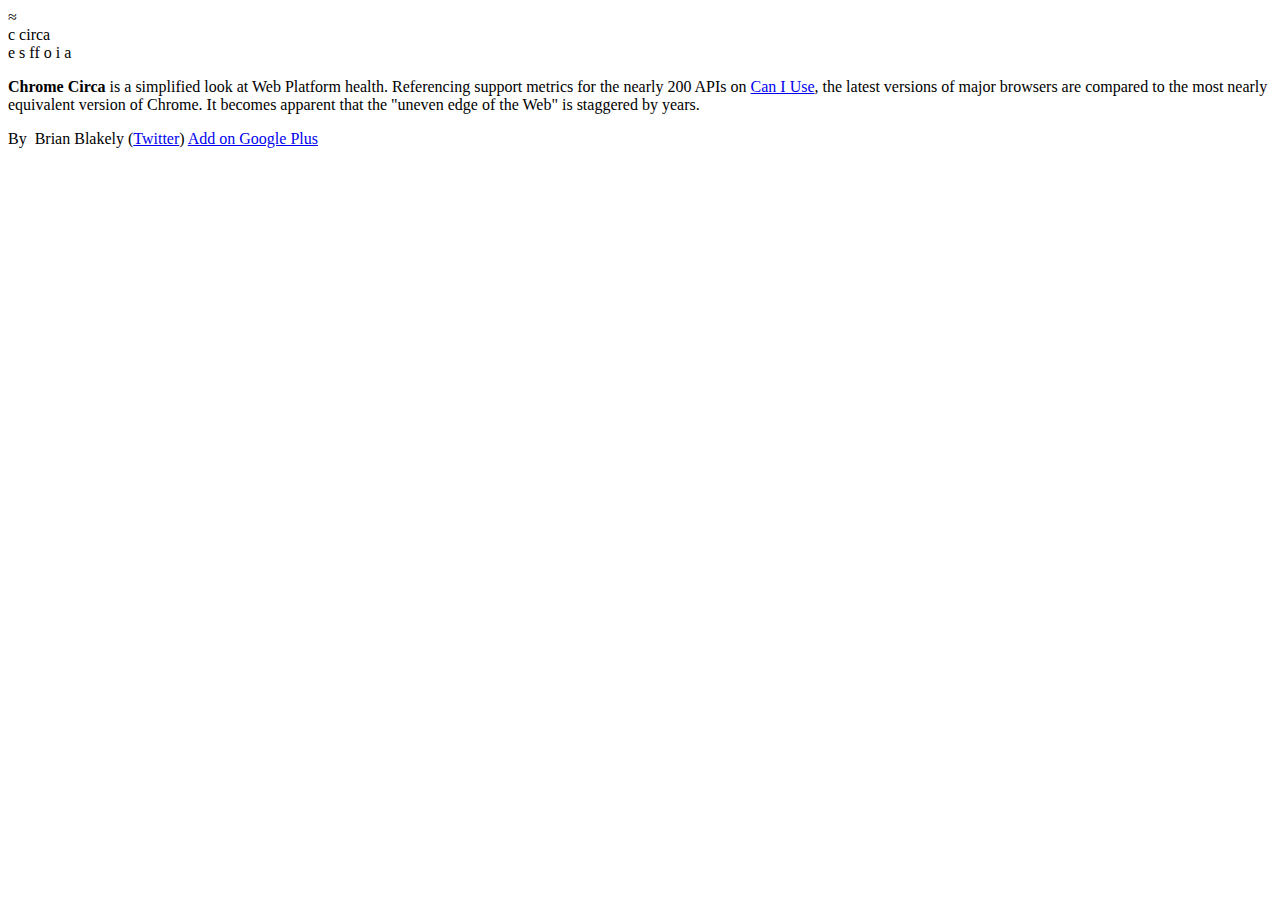
==== index.html @ d45afb65 "Add files via upload" ====
<!DOCTYPE html>
<html xmlns="http://www.w3.org/1999/xhtml" xml:lang="en" lang="en">
	<head>
		<meta charset="utf-8" />
		<meta http-equiv="X-UA-Compatible" content="IE=edge; chrome=1" />

		<title>
			Chrome Circa
		</title>

		<meta name="description" content="A simple, somewhat cheeky demonstration of the Web Platform's uneven edge." />
		<meta name="author" content="Brian Blakely" />
		<meta property="og:image" content="http://www.chromecirca.com/images/logo.png" />
		<link rel="shortcut icon" href="images/logo.png" type="image/x-icon" />
		<link rel="apple-touch-icon" href="images/logo.png" />

		<meta name="viewport" content="width=device-width, initial-scale=1" />

		<meta name="apple-mobile-web-app-capable" content="yes" />

		<link rel="stylesheet" href="css/style.css" />
	</head>
	<body>
		<output class="selectable">
			<div id="browser">
				<span id="browser-name"></span>
				<div>
					<span id="browser-version"></span>
				</div>
			</div>
			<span id="approx">
				≈
			</span>
			<div id="chrome" class="cr">
				c
				<span>
					circa
				</span>
			</div>
			<time id="chrome-circa" class="valign">
				<span>
					<span id="chrome-circa-month"></span>
					<span id="chrome-circa-year"></span>
				</span>
			</time>
		</output>

		<div id="select">
			<span class="ie" title="Internet Explorer">
				e
			</span>
			<span class="saf" title="Safari">
				s
			</span>
			<span class="ff" title="Firefox">
				ff
			</span>
			<span class="o" title="Opera">
				o
			</span>
			<span class="i" title="iOS">
				i
			</span>
			<span class="an" title="Android">
				a
			</span>
		</div>

		<section id="info" class="selectable">
			<p>
				<strong class="cr">
					Chrome Circa
				</strong>
				is a simplified look at Web Platform health. Referencing
				support metrics for the nearly 200 APIs on
				<a href="http://www.caniuse.com/" target="_blank">Can I Use</a>,
				the latest versions of major browsers are compared to the most
				nearly equivalent version of Chrome. It becomes apparent that
				the "uneven edge of the Web" is staggered by years.
			</p>
			<p id="author">
				By
				<img src="http://i.imgur.com/Ja1MUsm.jpg" alt="" />
				Brian Blakely
				(<a href="https://twitter.com/brianblakely" target="_blank">Twitter</a>)
				<a class="vhidden" href="https://plus.google.com/113217906800610883343?rel=author">
					Add on Google Plus
				</a>
			</p>
		</section>

		<script src="data/chromeMiles.js"></script>
		<script src="data/browserPct.js"></script>
		<script src="js/script.js"></script>

		<script>
		  (function(i,s,o,g,r,a,m){i['GoogleAnalyticsObject']=r;i[r]=i[r]||function(){
		  (i[r].q=i[r].q||[]).push(arguments)},i[r].l=1*new Date();a=s.createElement(o),
		  m=s.getElementsByTagName(o)[0];a.async=1;a.src=g;m.parentNode.insertBefore(a,m)
		  })(window,document,'script','//www.google-analytics.com/analytics.js','ga');

		  ga('create', 'UA-52488209-1', 'auto');
		  ga('send', 'pageview');
		</script>
	</body>
</html>
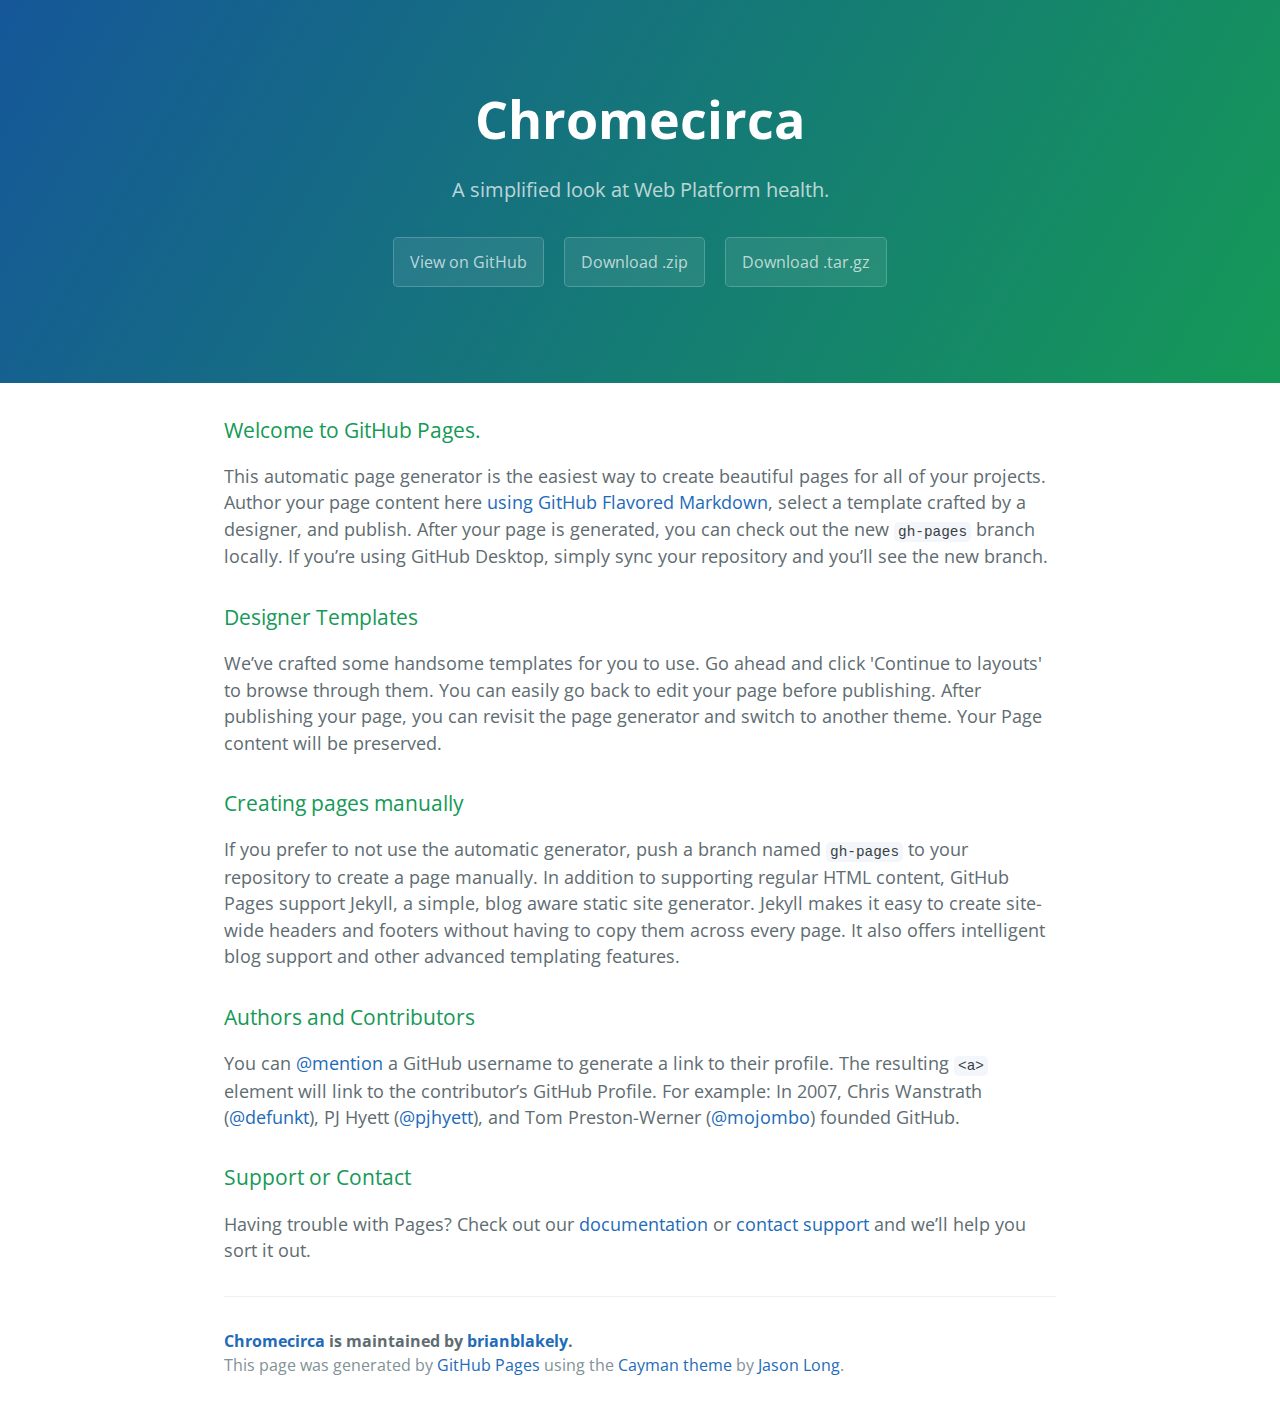
==== commit e29e7174: "Create gh-pages branch via GitHub" ====
--- a/index.html
+++ b/index.html
@@ -1,106 +1,57 @@
 <!DOCTYPE html>
-<html xmlns="http://www.w3.org/1999/xhtml" xml:lang="en" lang="en">
-	<head>
-		<meta charset="utf-8" />
-		<meta http-equiv="X-UA-Compatible" content="IE=edge; chrome=1" />
+<html lang="en-us">
+  <head>
+    <meta charset="UTF-8">
+    <title>Chromecirca by brianblakely</title>
+    <meta name="viewport" content="width=device-width, initial-scale=1">
+    <link rel="stylesheet" type="text/css" href="stylesheets/normalize.css" media="screen">
+    <link href='https://fonts.googleapis.com/css?family=Open+Sans:400,700' rel='stylesheet' type='text/css'>
+    <link rel="stylesheet" type="text/css" href="stylesheets/stylesheet.css" media="screen">
+    <link rel="stylesheet" type="text/css" href="stylesheets/github-light.css" media="screen">
+  </head>
+  <body>
+    <section class="page-header">
+      <h1 class="project-name">Chromecirca</h1>
+      <h2 class="project-tagline">A simplified look at Web Platform health.</h2>
+      <a href="https://github.com/brianblakely/chromecirca" class="btn">View on GitHub</a>
+      <a href="https://github.com/brianblakely/chromecirca/zipball/master" class="btn">Download .zip</a>
+      <a href="https://github.com/brianblakely/chromecirca/tarball/master" class="btn">Download .tar.gz</a>
+    </section>
 
-		<title>
-			Chrome Circa
-		</title>
+    <section class="main-content">
+      <h3>
+<a id="welcome-to-github-pages" class="anchor" href="#welcome-to-github-pages" aria-hidden="true"><span aria-hidden="true" class="octicon octicon-link"></span></a>Welcome to GitHub Pages.</h3>
 
-		<meta name="description" content="A simple, somewhat cheeky demonstration of the Web Platform's uneven edge." />
-		<meta name="author" content="Brian Blakely" />
-		<meta property="og:image" content="http://www.chromecirca.com/images/logo.png" />
-		<link rel="shortcut icon" href="images/logo.png" type="image/x-icon" />
-		<link rel="apple-touch-icon" href="images/logo.png" />
+<p>This automatic page generator is the easiest way to create beautiful pages for all of your projects. Author your page content here <a href="https://guides.github.com/features/mastering-markdown/">using GitHub Flavored Markdown</a>, select a template crafted by a designer, and publish. After your page is generated, you can check out the new <code>gh-pages</code> branch locally. If you’re using GitHub Desktop, simply sync your repository and you’ll see the new branch.</p>
 
-		<meta name="viewport" content="width=device-width, initial-scale=1" />
+<h3>
+<a id="designer-templates" class="anchor" href="#designer-templates" aria-hidden="true"><span aria-hidden="true" class="octicon octicon-link"></span></a>Designer Templates</h3>
 
-		<meta name="apple-mobile-web-app-capable" content="yes" />
+<p>We’ve crafted some handsome templates for you to use. Go ahead and click 'Continue to layouts' to browse through them. You can easily go back to edit your page before publishing. After publishing your page, you can revisit the page generator and switch to another theme. Your Page content will be preserved.</p>
 
-		<link rel="stylesheet" href="css/style.css" />
-	</head>
-	<body>
-		<output class="selectable">
-			<div id="browser">
-				<span id="browser-name"></span>
-				<div>
-					<span id="browser-version"></span>
-				</div>
-			</div>
-			<span id="approx">
-				≈
-			</span>
-			<div id="chrome" class="cr">
-				c
-				<span>
-					circa
-				</span>
-			</div>
-			<time id="chrome-circa" class="valign">
-				<span>
-					<span id="chrome-circa-month"></span>
-					<span id="chrome-circa-year"></span>
-				</span>
-			</time>
-		</output>
+<h3>
+<a id="creating-pages-manually" class="anchor" href="#creating-pages-manually" aria-hidden="true"><span aria-hidden="true" class="octicon octicon-link"></span></a>Creating pages manually</h3>
 
-		<div id="select">
-			<span class="ie" title="Internet Explorer">
-				e
-			</span>
-			<span class="saf" title="Safari">
-				s
-			</span>
-			<span class="ff" title="Firefox">
-				ff
-			</span>
-			<span class="o" title="Opera">
-				o
-			</span>
-			<span class="i" title="iOS">
-				i
-			</span>
-			<span class="an" title="Android">
-				a
-			</span>
-		</div>
+<p>If you prefer to not use the automatic generator, push a branch named <code>gh-pages</code> to your repository to create a page manually. In addition to supporting regular HTML content, GitHub Pages support Jekyll, a simple, blog aware static site generator. Jekyll makes it easy to create site-wide headers and footers without having to copy them across every page. It also offers intelligent blog support and other advanced templating features.</p>
 
-		<section id="info" class="selectable">
-			<p>
-				<strong class="cr">
-					Chrome Circa
-				</strong>
-				is a simplified look at Web Platform health. Referencing
-				support metrics for the nearly 200 APIs on
-				<a href="http://www.caniuse.com/" target="_blank">Can I Use</a>,
-				the latest versions of major browsers are compared to the most
-				nearly equivalent version of Chrome. It becomes apparent that
-				the "uneven edge of the Web" is staggered by years.
-			</p>
-			<p id="author">
-				By
-				<img src="http://i.imgur.com/Ja1MUsm.jpg" alt="" />
-				Brian Blakely
-				(<a href="https://twitter.com/brianblakely" target="_blank">Twitter</a>)
-				<a class="vhidden" href="https://plus.google.com/113217906800610883343?rel=author">
-					Add on Google Plus
-				</a>
-			</p>
-		</section>
+<h3>
+<a id="authors-and-contributors" class="anchor" href="#authors-and-contributors" aria-hidden="true"><span aria-hidden="true" class="octicon octicon-link"></span></a>Authors and Contributors</h3>
 
-		<script src="data/chromeMiles.js"></script>
-		<script src="data/browserPct.js"></script>
-		<script src="js/script.js"></script>
+<p>You can <a href="https://help.github.com/articles/basic-writing-and-formatting-syntax/#mentioning-users-and-teams" class="user-mention">@mention</a> a GitHub username to generate a link to their profile. The resulting <code>&lt;a&gt;</code> element will link to the contributor’s GitHub Profile. For example: In 2007, Chris Wanstrath (<a href="https://github.com/defunkt" class="user-mention">@defunkt</a>), PJ Hyett (<a href="https://github.com/pjhyett" class="user-mention">@pjhyett</a>), and Tom Preston-Werner (<a href="https://github.com/mojombo" class="user-mention">@mojombo</a>) founded GitHub.</p>
 
-		<script>
-		  (function(i,s,o,g,r,a,m){i['GoogleAnalyticsObject']=r;i[r]=i[r]||function(){
-		  (i[r].q=i[r].q||[]).push(arguments)},i[r].l=1*new Date();a=s.createElement(o),
-		  m=s.getElementsByTagName(o)[0];a.async=1;a.src=g;m.parentNode.insertBefore(a,m)
-		  })(window,document,'script','//www.google-analytics.com/analytics.js','ga');
+<h3>
+<a id="support-or-contact" class="anchor" href="#support-or-contact" aria-hidden="true"><span aria-hidden="true" class="octicon octicon-link"></span></a>Support or Contact</h3>
 
-		  ga('create', 'UA-52488209-1', 'auto');
-		  ga('send', 'pageview');
-		</script>
-	</body>
-</html>+<p>Having trouble with Pages? Check out our <a href="https://help.github.com/pages">documentation</a> or <a href="https://github.com/contact">contact support</a> and we’ll help you sort it out.</p>
+
+      <footer class="site-footer">
+        <span class="site-footer-owner"><a href="https://github.com/brianblakely/chromecirca">Chromecirca</a> is maintained by <a href="https://github.com/brianblakely">brianblakely</a>.</span>
+
+        <span class="site-footer-credits">This page was generated by <a href="https://pages.github.com">GitHub Pages</a> using the <a href="https://github.com/jasonlong/cayman-theme">Cayman theme</a> by <a href="https://twitter.com/jasonlong">Jason Long</a>.</span>
+      </footer>
+
+    </section>
+
+  
+  </body>
+</html>
--- a/stylesheets/stylesheet.css
+++ b/stylesheets/stylesheet.css
@@ -0,0 +1,245 @@
+* {
+  box-sizing: border-box; }
+
+body {
+  padding: 0;
+  margin: 0;
+  font-family: "Open Sans", "Helvetica Neue", Helvetica, Arial, sans-serif;
+  font-size: 16px;
+  line-height: 1.5;
+  color: #606c71; }
+
+a {
+  color: #1e6bb8;
+  text-decoration: none; }
+  a:hover {
+    text-decoration: underline; }
+
+.btn {
+  display: inline-block;
+  margin-bottom: 1rem;
+  color: rgba(255, 255, 255, 0.7);
+  background-color: rgba(255, 255, 255, 0.08);
+  border-color: rgba(255, 255, 255, 0.2);
+  border-style: solid;
+  border-width: 1px;
+  border-radius: 0.3rem;
+  transition: color 0.2s, background-color 0.2s, border-color 0.2s; }
+  .btn + .btn {
+    margin-left: 1rem; }
+
+.btn:hover {
+  color: rgba(255, 255, 255, 0.8);
+  text-decoration: none;
+  background-color: rgba(255, 255, 255, 0.2);
+  border-color: rgba(255, 255, 255, 0.3); }
+
+@media screen and (min-width: 64em) {
+  .btn {
+    padding: 0.75rem 1rem; } }
+
+@media screen and (min-width: 42em) and (max-width: 64em) {
+  .btn {
+    padding: 0.6rem 0.9rem;
+    font-size: 0.9rem; } }
+
+@media screen and (max-width: 42em) {
+  .btn {
+    display: block;
+    width: 100%;
+    padding: 0.75rem;
+    font-size: 0.9rem; }
+    .btn + .btn {
+      margin-top: 1rem;
+      margin-left: 0; } }
+
+.page-header {
+  color: #fff;
+  text-align: center;
+  background-color: #159957;
+  background-image: linear-gradient(120deg, #155799, #159957); }
+
+@media screen and (min-width: 64em) {
+  .page-header {
+    padding: 5rem 6rem; } }
+
+@media screen and (min-width: 42em) and (max-width: 64em) {
+  .page-header {
+    padding: 3rem 4rem; } }
+
+@media screen and (max-width: 42em) {
+  .page-header {
+    padding: 2rem 1rem; } }
+
+.project-name {
+  margin-top: 0;
+  margin-bottom: 0.1rem; }
+
+@media screen and (min-width: 64em) {
+  .project-name {
+    font-size: 3.25rem; } }
+
+@media screen and (min-width: 42em) and (max-width: 64em) {
+  .project-name {
+    font-size: 2.25rem; } }
+
+@media screen and (max-width: 42em) {
+  .project-name {
+    font-size: 1.75rem; } }
+
+.project-tagline {
+  margin-bottom: 2rem;
+  font-weight: normal;
+  opacity: 0.7; }
+
+@media screen and (min-width: 64em) {
+  .project-tagline {
+    font-size: 1.25rem; } }
+
+@media screen and (min-width: 42em) and (max-width: 64em) {
+  .project-tagline {
+    font-size: 1.15rem; } }
+
+@media screen and (max-width: 42em) {
+  .project-tagline {
+    font-size: 1rem; } }
+
+.main-content :first-child {
+  margin-top: 0; }
+.main-content img {
+  max-width: 100%; }
+.main-content h1, .main-content h2, .main-content h3, .main-content h4, .main-content h5, .main-content h6 {
+  margin-top: 2rem;
+  margin-bottom: 1rem;
+  font-weight: normal;
+  color: #159957; }
+.main-content p {
+  margin-bottom: 1em; }
+.main-content code {
+  padding: 2px 4px;
+  font-family: Consolas, "Liberation Mono", Menlo, Courier, monospace;
+  font-size: 0.9rem;
+  color: #383e41;
+  background-color: #f3f6fa;
+  border-radius: 0.3rem; }
+.main-content pre {
+  padding: 0.8rem;
+  margin-top: 0;
+  margin-bottom: 1rem;
+  font: 1rem Consolas, "Liberation Mono", Menlo, Courier, monospace;
+  color: #567482;
+  word-wrap: normal;
+  background-color: #f3f6fa;
+  border: solid 1px #dce6f0;
+  border-radius: 0.3rem; }
+  .main-content pre > code {
+    padding: 0;
+    margin: 0;
+    font-size: 0.9rem;
+    color: #567482;
+    word-break: normal;
+    white-space: pre;
+    background: transparent;
+    border: 0; }
+.main-content .highlight {
+  margin-bottom: 1rem; }
+  .main-content .highlight pre {
+    margin-bottom: 0;
+    word-break: normal; }
+.main-content .highlight pre, .main-content pre {
+  padding: 0.8rem;
+  overflow: auto;
+  font-size: 0.9rem;
+  line-height: 1.45;
+  border-radius: 0.3rem; }
+.main-content pre code, .main-content pre tt {
+  display: inline;
+  max-width: initial;
+  padding: 0;
+  margin: 0;
+  overflow: initial;
+  line-height: inherit;
+  word-wrap: normal;
+  background-color: transparent;
+  border: 0; }
+  .main-content pre code:before, .main-content pre code:after, .main-content pre tt:before, .main-content pre tt:after {
+    content: normal; }
+.main-content ul, .main-content ol {
+  margin-top: 0; }
+.main-content blockquote {
+  padding: 0 1rem;
+  margin-left: 0;
+  color: #819198;
+  border-left: 0.3rem solid #dce6f0; }
+  .main-content blockquote > :first-child {
+    margin-top: 0; }
+  .main-content blockquote > :last-child {
+    margin-bottom: 0; }
+.main-content table {
+  display: block;
+  width: 100%;
+  overflow: auto;
+  word-break: normal;
+  word-break: keep-all; }
+  .main-content table th {
+    font-weight: bold; }
+  .main-content table th, .main-content table td {
+    padding: 0.5rem 1rem;
+    border: 1px solid #e9ebec; }
+.main-content dl {
+  padding: 0; }
+  .main-content dl dt {
+    padding: 0;
+    margin-top: 1rem;
+    font-size: 1rem;
+    font-weight: bold; }
+  .main-content dl dd {
+    padding: 0;
+    margin-bottom: 1rem; }
+.main-content hr {
+  height: 2px;
+  padding: 0;
+  margin: 1rem 0;
+  background-color: #eff0f1;
+  border: 0; }
+
+@media screen and (min-width: 64em) {
+  .main-content {
+    max-width: 64rem;
+    padding: 2rem 6rem;
+    margin: 0 auto;
+    font-size: 1.1rem; } }
+
+@media screen and (min-width: 42em) and (max-width: 64em) {
+  .main-content {
+    padding: 2rem 4rem;
+    font-size: 1.1rem; } }
+
+@media screen and (max-width: 42em) {
+  .main-content {
+    padding: 2rem 1rem;
+    font-size: 1rem; } }
+
+.site-footer {
+  padding-top: 2rem;
+  margin-top: 2rem;
+  border-top: solid 1px #eff0f1; }
+
+.site-footer-owner {
+  display: block;
+  font-weight: bold; }
+
+.site-footer-credits {
+  color: #819198; }
+
+@media screen and (min-width: 64em) {
+  .site-footer {
+    font-size: 1rem; } }
+
+@media screen and (min-width: 42em) and (max-width: 64em) {
+  .site-footer {
+    font-size: 1rem; } }
+
+@media screen and (max-width: 42em) {
+  .site-footer {
+    font-size: 0.9rem; } }
--- a/stylesheets/github-light.css
+++ b/stylesheets/github-light.css
@@ -0,0 +1,124 @@
+/*
+The MIT License (MIT)
+
+Copyright (c) 2015 GitHub, Inc.
+
+Permission is hereby granted, free of charge, to any person obtaining a copy
+of this software and associated documentation files (the "Software"), to deal
+in the Software without restriction, including without limitation the rights
+to use, copy, modify, merge, publish, distribute, sublicense, and/or sell
+copies of the Software, and to permit persons to whom the Software is
+furnished to do so, subject to the following conditions:
+
+The above copyright notice and this permission notice shall be included in all
+copies or substantial portions of the Software.
+
+THE SOFTWARE IS PROVIDED "AS IS", WITHOUT WARRANTY OF ANY KIND, EXPRESS OR
+IMPLIED, INCLUDING BUT NOT LIMITED TO THE WARRANTIES OF MERCHANTABILITY,
+FITNESS FOR A PARTICULAR PURPOSE AND NONINFRINGEMENT. IN NO EVENT SHALL THE
+AUTHORS OR COPYRIGHT HOLDERS BE LIABLE FOR ANY CLAIM, DAMAGES OR OTHER
+LIABILITY, WHETHER IN AN ACTION OF CONTRACT, TORT OR OTHERWISE, ARISING FROM,
+OUT OF OR IN CONNECTION WITH THE SOFTWARE OR THE USE OR OTHER DEALINGS IN THE
+SOFTWARE.
+
+*/
+
+.pl-c /* comment */ {
+  color: #969896;
+}
+
+.pl-c1      /* constant, markup.raw, meta.diff.header, meta.module-reference, meta.property-name, support, support.constant, support.variable, variable.other.constant */,
+.pl-s .pl-v /* string variable */ {
+  color: #0086b3;
+}
+
+.pl-e  /* entity */,
+.pl-en /* entity.name */ {
+  color: #795da3;
+}
+
+.pl-s .pl-s1 /* string source */,
+.pl-smi      /* storage.modifier.import, storage.modifier.package, storage.type.java, variable.other, variable.parameter.function */ {
+  color: #333;
+}
+
+.pl-ent /* entity.name.tag */ {
+  color: #63a35c;
+}
+
+.pl-k /* keyword, storage, storage.type */ {
+  color: #a71d5d;
+}
+
+.pl-pds              /* punctuation.definition.string, string.regexp.character-class */,
+.pl-s                /* string */,
+.pl-s .pl-pse .pl-s1 /* string punctuation.section.embedded source */,
+.pl-sr               /* string.regexp */,
+.pl-sr .pl-cce       /* string.regexp constant.character.escape */,
+.pl-sr .pl-sra       /* string.regexp string.regexp.arbitrary-repitition */,
+.pl-sr .pl-sre       /* string.regexp source.ruby.embedded */ {
+  color: #183691;
+}
+
+.pl-v /* variable */ {
+  color: #ed6a43;
+}
+
+.pl-id /* invalid.deprecated */ {
+  color: #b52a1d;
+}
+
+.pl-ii /* invalid.illegal */ {
+  background-color: #b52a1d;
+  color: #f8f8f8;
+}
+
+.pl-sr .pl-cce /* string.regexp constant.character.escape */ {
+  color: #63a35c;
+  font-weight: bold;
+}
+
+.pl-ml /* markup.list */ {
+  color: #693a17;
+}
+
+.pl-mh        /* markup.heading */,
+.pl-mh .pl-en /* markup.heading entity.name */,
+.pl-ms        /* meta.separator */ {
+  color: #1d3e81;
+  font-weight: bold;
+}
+
+.pl-mq /* markup.quote */ {
+  color: #008080;
+}
+
+.pl-mi /* markup.italic */ {
+  color: #333;
+  font-style: italic;
+}
+
+.pl-mb /* markup.bold */ {
+  color: #333;
+  font-weight: bold;
+}
+
+.pl-md /* markup.deleted, meta.diff.header.from-file */ {
+  background-color: #ffecec;
+  color: #bd2c00;
+}
+
+.pl-mi1 /* markup.inserted, meta.diff.header.to-file */ {
+  background-color: #eaffea;
+  color: #55a532;
+}
+
+.pl-mdr /* meta.diff.range */ {
+  color: #795da3;
+  font-weight: bold;
+}
+
+.pl-mo /* meta.output */ {
+  color: #1d3e81;
+}
+
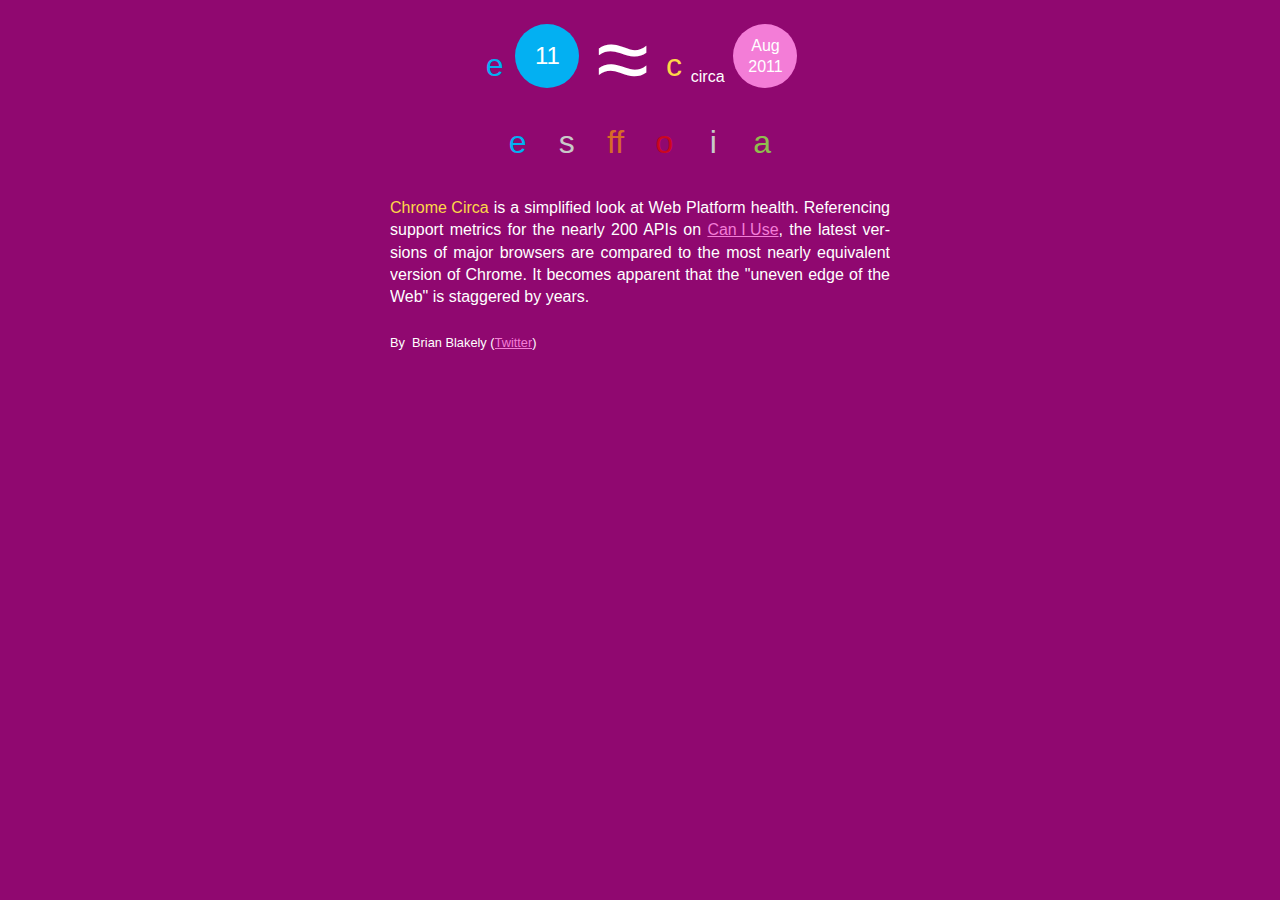
==== commit e5ea8858: "Buh" ====
--- a/index.html
+++ b/index.html
@@ -1,57 +1,106 @@
 <!DOCTYPE html>
-<html lang="en-us">
-  <head>
-    <meta charset="UTF-8">
-    <title>Chromecirca by brianblakely</title>
-    <meta name="viewport" content="width=device-width, initial-scale=1">
-    <link rel="stylesheet" type="text/css" href="stylesheets/normalize.css" media="screen">
-    <link href='https://fonts.googleapis.com/css?family=Open+Sans:400,700' rel='stylesheet' type='text/css'>
-    <link rel="stylesheet" type="text/css" href="stylesheets/stylesheet.css" media="screen">
-    <link rel="stylesheet" type="text/css" href="stylesheets/github-light.css" media="screen">
-  </head>
-  <body>
-    <section class="page-header">
-      <h1 class="project-name">Chromecirca</h1>
-      <h2 class="project-tagline">A simplified look at Web Platform health.</h2>
-      <a href="https://github.com/brianblakely/chromecirca" class="btn">View on GitHub</a>
-      <a href="https://github.com/brianblakely/chromecirca/zipball/master" class="btn">Download .zip</a>
-      <a href="https://github.com/brianblakely/chromecirca/tarball/master" class="btn">Download .tar.gz</a>
-    </section>
+<html xmlns="http://www.w3.org/1999/xhtml" xml:lang="en" lang="en">
+	<head>
+		<meta charset="utf-8" />
+		<meta http-equiv="X-UA-Compatible" content="IE=edge; chrome=1" />
 
-    <section class="main-content">
-      <h3>
-<a id="welcome-to-github-pages" class="anchor" href="#welcome-to-github-pages" aria-hidden="true"><span aria-hidden="true" class="octicon octicon-link"></span></a>Welcome to GitHub Pages.</h3>
+		<title>
+			Chrome Circa
+		</title>
 
-<p>This automatic page generator is the easiest way to create beautiful pages for all of your projects. Author your page content here <a href="https://guides.github.com/features/mastering-markdown/">using GitHub Flavored Markdown</a>, select a template crafted by a designer, and publish. After your page is generated, you can check out the new <code>gh-pages</code> branch locally. If you’re using GitHub Desktop, simply sync your repository and you’ll see the new branch.</p>
+		<meta name="description" content="A simple, somewhat cheeky demonstration of the Web Platform's uneven edge." />
+		<meta name="author" content="Brian Blakely" />
+		<meta property="og:image" content="http://www.chromecirca.com/images/logo.png" />
+		<link rel="shortcut icon" href="images/logo.png" type="image/x-icon" />
+		<link rel="apple-touch-icon" href="images/logo.png" />
 
-<h3>
-<a id="designer-templates" class="anchor" href="#designer-templates" aria-hidden="true"><span aria-hidden="true" class="octicon octicon-link"></span></a>Designer Templates</h3>
+		<meta name="viewport" content="width=device-width, initial-scale=1" />
 
-<p>We’ve crafted some handsome templates for you to use. Go ahead and click 'Continue to layouts' to browse through them. You can easily go back to edit your page before publishing. After publishing your page, you can revisit the page generator and switch to another theme. Your Page content will be preserved.</p>
+		<meta name="apple-mobile-web-app-capable" content="yes" />
 
-<h3>
-<a id="creating-pages-manually" class="anchor" href="#creating-pages-manually" aria-hidden="true"><span aria-hidden="true" class="octicon octicon-link"></span></a>Creating pages manually</h3>
+		<link rel="stylesheet" href="css/style.css" />
+	</head>
+	<body>
+		<output class="selectable">
+			<div id="browser">
+				<span id="browser-name"></span>
+				<div>
+					<span id="browser-version"></span>
+				</div>
+			</div>
+			<span id="approx">
+				≈
+			</span>
+			<div id="chrome" class="cr">
+				c
+				<span>
+					circa
+				</span>
+			</div>
+			<time id="chrome-circa" class="valign">
+				<span>
+					<span id="chrome-circa-month"></span>
+					<span id="chrome-circa-year"></span>
+				</span>
+			</time>
+		</output>
 
-<p>If you prefer to not use the automatic generator, push a branch named <code>gh-pages</code> to your repository to create a page manually. In addition to supporting regular HTML content, GitHub Pages support Jekyll, a simple, blog aware static site generator. Jekyll makes it easy to create site-wide headers and footers without having to copy them across every page. It also offers intelligent blog support and other advanced templating features.</p>
+		<div id="select">
+			<span class="ie" title="Internet Explorer">
+				e
+			</span>
+			<span class="saf" title="Safari">
+				s
+			</span>
+			<span class="ff" title="Firefox">
+				ff
+			</span>
+			<span class="o" title="Opera">
+				o
+			</span>
+			<span class="i" title="iOS">
+				i
+			</span>
+			<span class="an" title="Android">
+				a
+			</span>
+		</div>
 
-<h3>
-<a id="authors-and-contributors" class="anchor" href="#authors-and-contributors" aria-hidden="true"><span aria-hidden="true" class="octicon octicon-link"></span></a>Authors and Contributors</h3>
+		<section id="info" class="selectable">
+			<p>
+				<strong class="cr">
+					Chrome Circa
+				</strong>
+				is a simplified look at Web Platform health. Referencing
+				support metrics for the nearly 200 APIs on
+				<a href="http://www.caniuse.com/" target="_blank">Can I Use</a>,
+				the latest versions of major browsers are compared to the most
+				nearly equivalent version of Chrome. It becomes apparent that
+				the "uneven edge of the Web" is staggered by years.
+			</p>
+			<p id="author">
+				By
+				<img src="http://i.imgur.com/Ja1MUsm.jpg" alt="" />
+				Brian Blakely
+				(<a href="https://twitter.com/brianblakely" target="_blank">Twitter</a>)
+				<a class="vhidden" href="https://plus.google.com/113217906800610883343?rel=author">
+					Add on Google Plus
+				</a>
+			</p>
+		</section>
 
-<p>You can <a href="https://help.github.com/articles/basic-writing-and-formatting-syntax/#mentioning-users-and-teams" class="user-mention">@mention</a> a GitHub username to generate a link to their profile. The resulting <code>&lt;a&gt;</code> element will link to the contributor’s GitHub Profile. For example: In 2007, Chris Wanstrath (<a href="https://github.com/defunkt" class="user-mention">@defunkt</a>), PJ Hyett (<a href="https://github.com/pjhyett" class="user-mention">@pjhyett</a>), and Tom Preston-Werner (<a href="https://github.com/mojombo" class="user-mention">@mojombo</a>) founded GitHub.</p>
+		<script src="data/chromeMiles.js"></script>
+		<script src="data/browserPct.js"></script>
+		<script src="js/script.js"></script>
 
-<h3>
-<a id="support-or-contact" class="anchor" href="#support-or-contact" aria-hidden="true"><span aria-hidden="true" class="octicon octicon-link"></span></a>Support or Contact</h3>
+		<script>
+		  (function(i,s,o,g,r,a,m){i['GoogleAnalyticsObject']=r;i[r]=i[r]||function(){
+		  (i[r].q=i[r].q||[]).push(arguments)},i[r].l=1*new Date();a=s.createElement(o),
+		  m=s.getElementsByTagName(o)[0];a.async=1;a.src=g;m.parentNode.insertBefore(a,m)
+		  })(window,document,'script','//www.google-analytics.com/analytics.js','ga');
 
-<p>Having trouble with Pages? Check out our <a href="https://help.github.com/pages">documentation</a> or <a href="https://github.com/contact">contact support</a> and we’ll help you sort it out.</p>
-
-      <footer class="site-footer">
-        <span class="site-footer-owner"><a href="https://github.com/brianblakely/chromecirca">Chromecirca</a> is maintained by <a href="https://github.com/brianblakely">brianblakely</a>.</span>
-
-        <span class="site-footer-credits">This page was generated by <a href="https://pages.github.com">GitHub Pages</a> using the <a href="https://github.com/jasonlong/cayman-theme">Cayman theme</a> by <a href="https://twitter.com/jasonlong">Jason Long</a>.</span>
-      </footer>
-
-    </section>
-
-  
-  </body>
-</html>
+		  ga('create', 'UA-52488209-1', 'auto');
+		  ga('send', 'pageview');
+		</script>
+	</body>
+</html>--- a/css/style.css
+++ b/css/style.css
@@ -0,0 +1,152 @@
+@import url("reset.css");
+@import url("set.css");
+
+
+.cr {
+	color: #fdd749;
+}
+#browser.cr > div {
+	background: #fdd749;
+}
+.ie {
+	color: #03b0f2;
+}
+#browser.ie > div {
+	background: #03b0f2;
+}
+.saf {
+	color: #c9c9c9;
+}
+#browser.saf > div {
+	background: #c9c9c9;
+}
+.ff {
+	color: #d76b28;
+}
+#browser.ff > div {
+	background: #d76b28;
+}
+.o {
+	color: #cc071f;
+}
+#browser.o > div {
+	background: #cc071f;
+}
+.i {
+	color: #c9c9c9;
+}
+#browser.i > div {
+	background: #c9c9c9;
+}
+.an {
+	color: #90bd4e;
+}
+#browser.an > div {
+	background: #90bd4e;
+}
+
+body {
+	margin: 0 auto;
+	padding: 0.75em 0.5em;
+	max-width: 800px;
+	text-align: center;
+	font-size: 2em;
+	color: #fff;
+	background: #900870;
+}
+
+output {
+	white-space: nowrap;
+}
+#browser-name {
+	width: 0.75em;
+}
+#browser > div {
+	width: 2em;
+	height: 2em;
+	text-align: center;
+	line-height: 2em;
+	border-radius: 999em;
+}
+#browser-version {
+	font-size: 0.75em;
+	color: #fff;
+}
+#approx {
+	margin: 0 0.5rem;
+	line-height: 0.6;
+	font-family: Arial;
+	font-size: 3em;
+}
+#chrome span {
+	font-size: 1rem;
+	color: #fff;
+}
+time {
+	width: 4rem;
+	height: 4rem;
+	text-align: center;
+	line-height: 1rem;
+	background: #F37DD7;
+	border-radius: 999rem;
+}
+time span span {
+	display: block;
+	line-height: 1.33em;
+	font-size: 1rem;
+}
+@media (max-width: 320px) {
+	#approx {
+		margin: 0;
+		font-size: 2.3em;
+	}
+}
+
+#select {
+	display: block;
+	margin: 0.75em 0 0;
+}
+#select > span {
+	margin: 0 0.25em;
+	border-top: 0.25em solid transparent;
+	width: 0.75em;
+	cursor: pointer;
+}
+#select > span.pressed {
+	border-color: currentColor;
+}
+@media (min-width: 1025px) {
+	#select > span:hover {
+		border-color: currentColor;
+	}
+}
+
+#info {
+	margin: 0 auto;
+	max-width: 500px;
+	text-align: justify;
+}
+p {
+	display: block;
+	margin: 2em 0 0;
+	-webkit-hyphens: auto;
+	-moz-hyphens: auto;
+	hyphens: auto;
+	font-size: 1rem;
+}
+a {
+	color: #F37DD7;
+	text-decoration: underline;
+}
+#author {
+	font-size: 0.8rem;
+}
+#author img {
+	height: 1em;
+	border-radius: 0.15em;
+}
+
+
+@media print {
+
+}